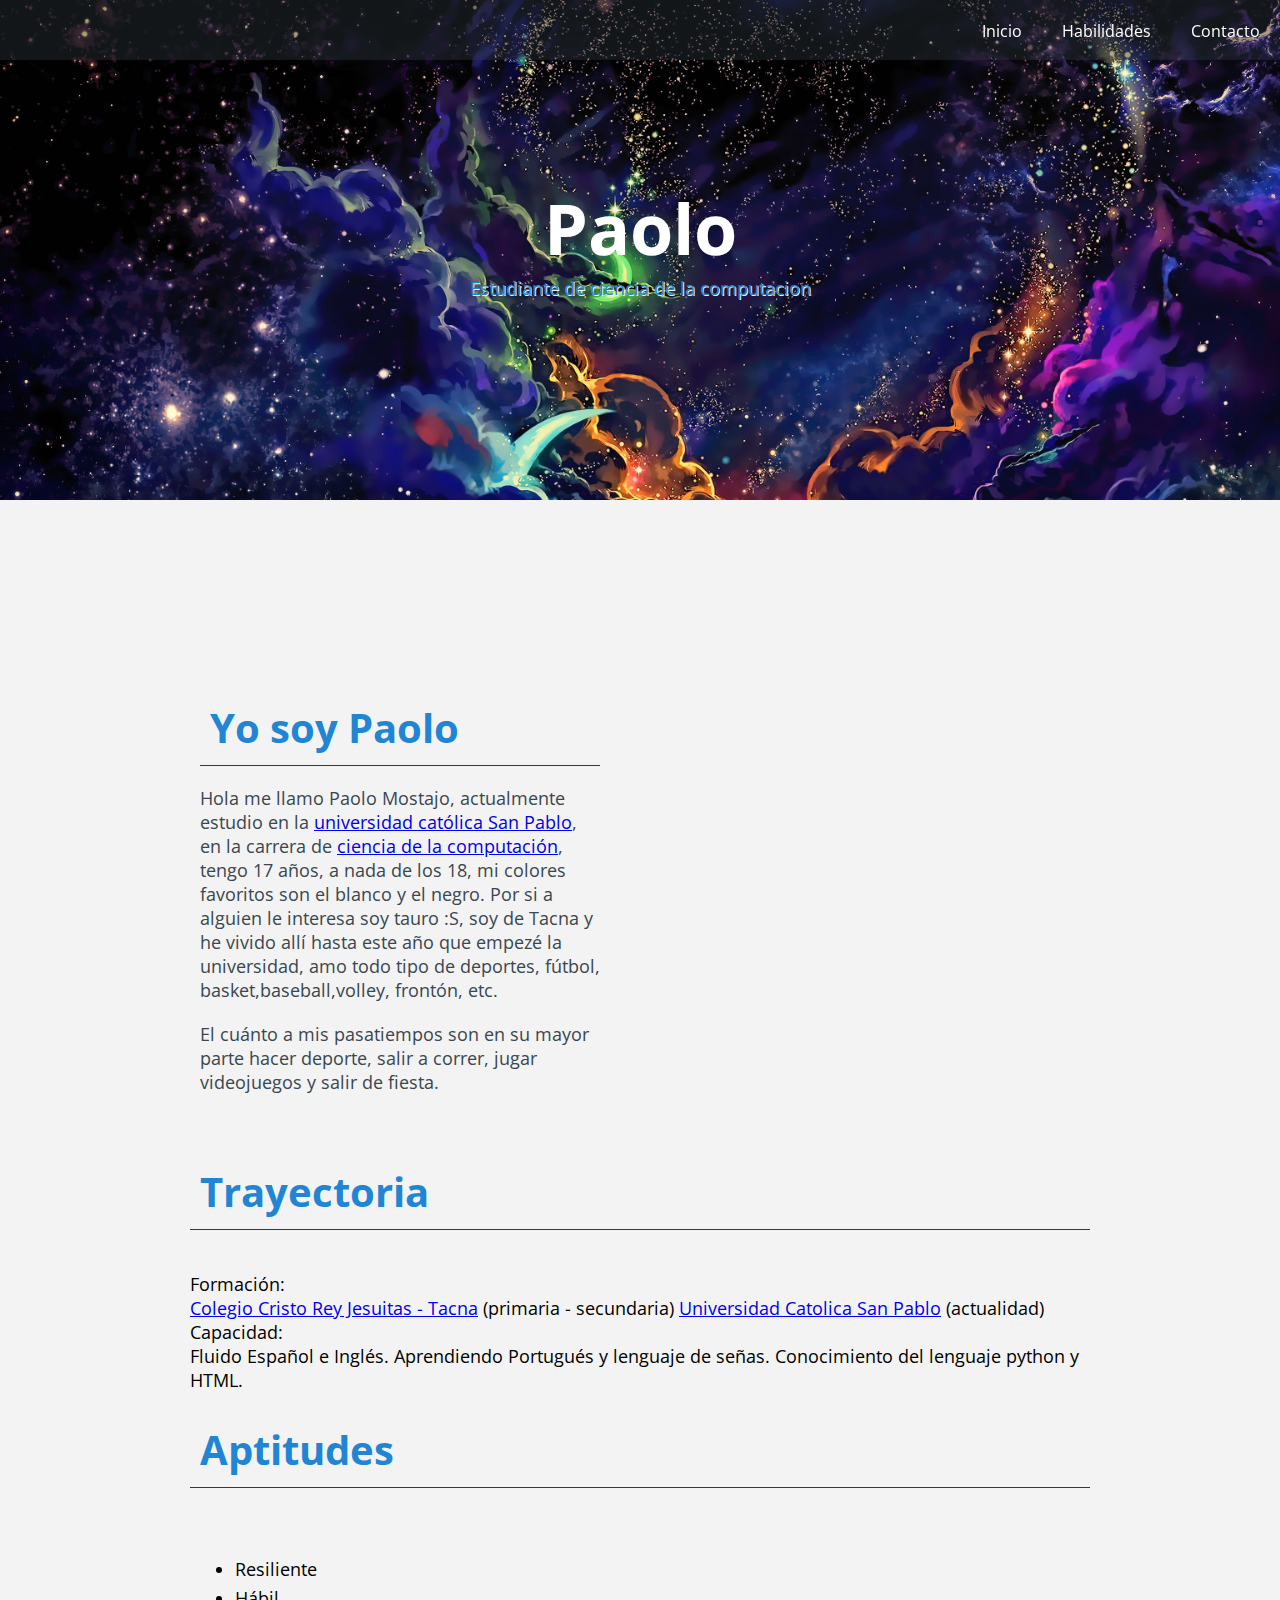
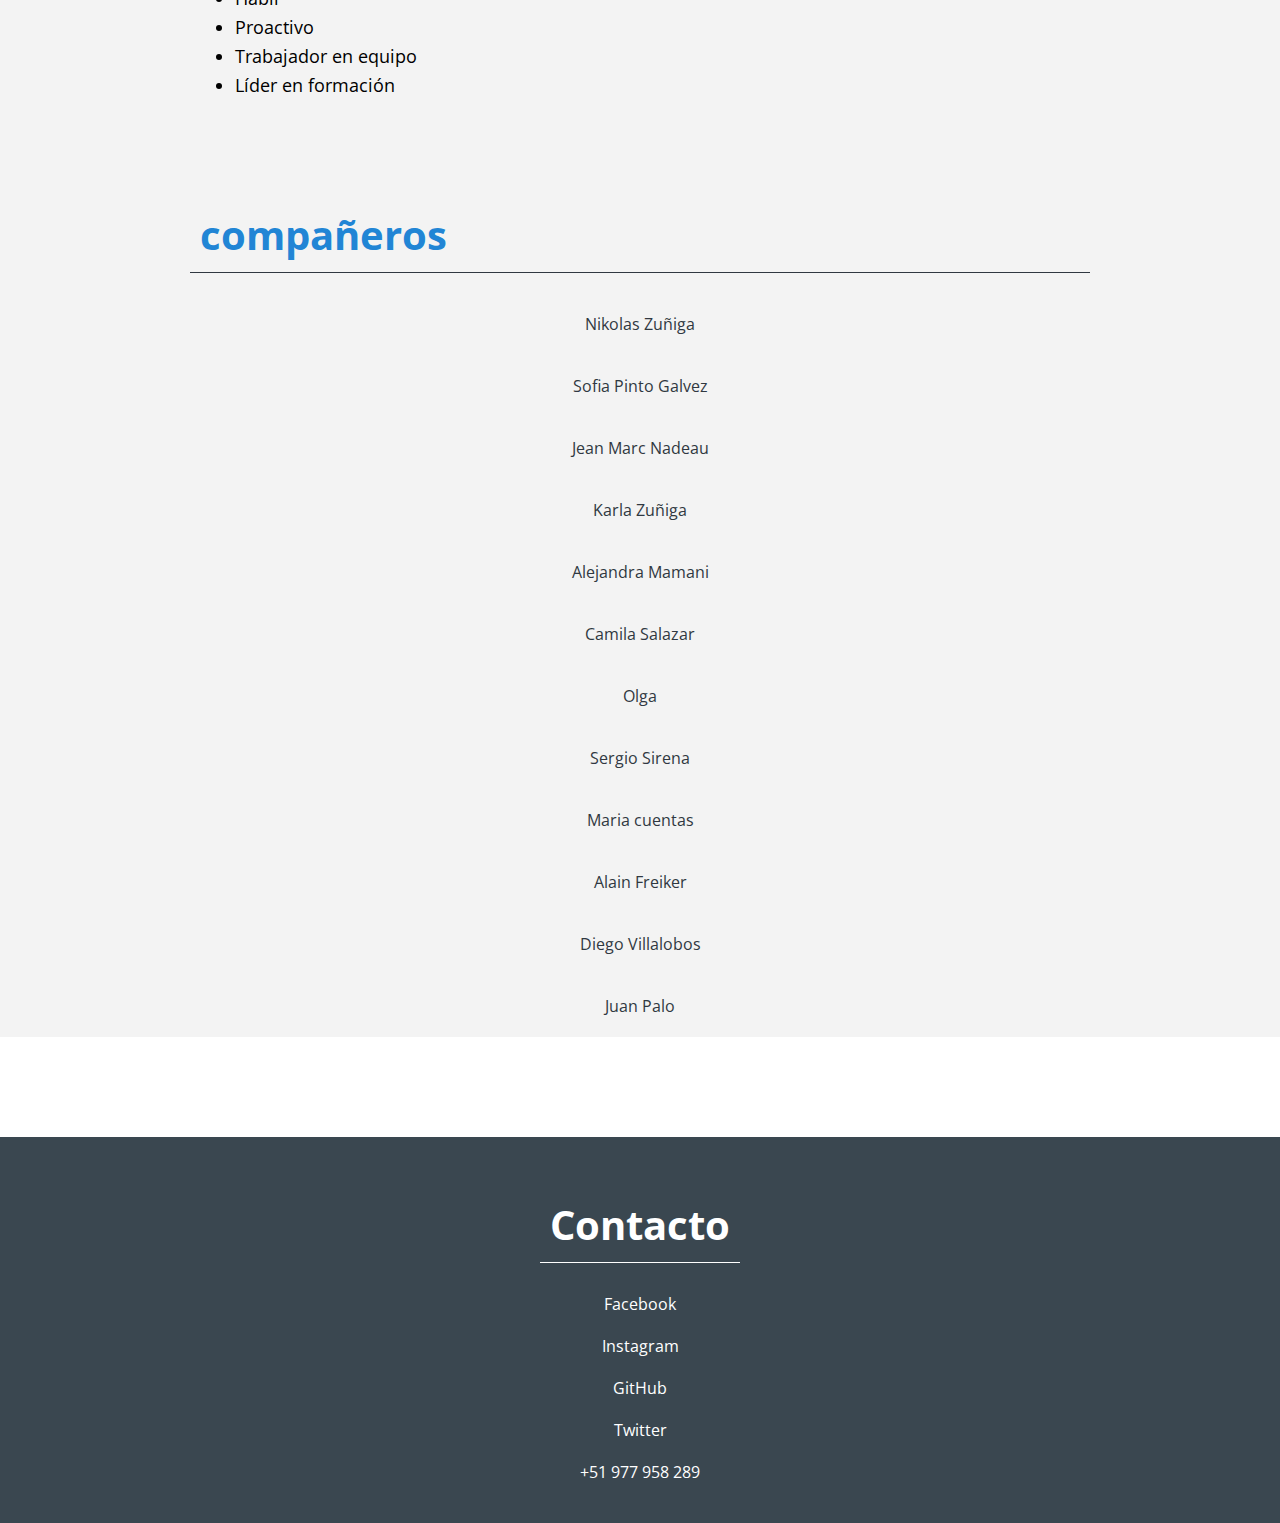
==== index.html @ 3700aa0b "Update index.html" ====
<!DOCTYPE html>
<html lang="en">
<head>
    <meta audience="all">
	<meta name="author" content="Paolo Mostajo" >
	<meta name="keywords" content="Paolo Mostajo, Paolo Jesús Mostajo Alor">
    <meta charset="UTF-8">
    <meta http-equiv="X-UA-Compatible" content="IE=edge">
    <meta name="viewport" content="width=device-width, initial-scale=1.0">
    <title>Paolo Mostajo</title>
    <link rel="stylesheet" href="style.css">
</head>
<body>
    <div class="fondo_1">
        <header>
            <div class="center">
                <h1>Paolo</h1>
                <p>Estudiante de ciencia de la computacion</p>
            </div>
            <nav>
                <a class="link" href="">Inicio</a>
                <a class="link" href="">Habilidades</a>
                <a class="link" href="">Contacto</a>
            </nav>
        </header>
    </div>
        <main>
            <div class="aaaa">
                <div class="info">
                    <h2>Yo soy Paolo</h2>
                    <p>Hola me llamo Paolo Mostajo, actualmente estudio en la <a href="https://ucsp.edu.pe">universidad católica San Pablo</a>, en la carrera de <a href="https://cs.ucsp.edu.pe/?_ga=2.201034984.752700638.1669158027-1874107757.1658267426">ciencia de la computación</a>, tengo 17 años, a nada de los 18, mi colores favoritos son el blanco y el negro. Por si a alguien le interesa soy tauro :S, soy de Tacna y he vivido allí hasta este año que empezé la universidad, amo todo tipo de deportes, fútbol, basket,baseball,volley, frontón, etc.</p>
                    <p>El cuánto a mis pasatiempos son en su mayor parte hacer deporte, salir a correr, jugar videojuegos y salir de fiesta.</p>
                </div>
                <img src="https://github.com/PaoloJMA/PaoloMostajo/blob/main/Assets/foto.jpg?raw=true" alt="">
            </div>
            <div class="tamaño">
                <h2>Trayectoria</h2>
                <br>
                <p>Formación:</p><p>
		    <a href="https://ccr.edu.pe/">Colegio Cristo Rey Jesuitas - Tacna</a> (primaria - secundaria)
		    <a href="https://cs.ucsp.edu.pe/"> Universidad Catolica San Pablo</a> (actualidad) </p>
		    
                    
                <p>Capacidad:</p><p>
                    Fluido Español e Inglés.
                    Aprendiendo Portugués y lenguaje de señas.
                    Conocimiento del lenguaje python y HTML.</p>
            </div>
            <div class="tamaño">
                <h2>Aptitudes</h2>
                <br>
                <br>
                <ul>
                    <li>Resiliente</li>
                    <li>Hábil</li>
                    <li>Proactivo</li>
                    <li>Trabajador en equipo</li>
                    <li>Líder en formación</li>
                </ul>
            </div>
            <div class="compañeros">
                <h2>compañeros</h2>
                <a class="link link-comp" target="_blank" href="https://nikolaszm.github.io">Nikolas Zuñiga</a>
                <a class="link link-comp" target="_blank" href="https://sofiapintogalvez.github.io/">Sofia Pinto Galvez</a>
                <a class="link link-comp" target="_blank" href="https://jeanmarcnadeauhuamani.com">Jean Marc Nadeau</a>
                <a class="link link-comp" target="_blank" href="https://karlazuniga3001-36dbb.web.app/">Karla Zuñiga</a>
                <a class="link link-comp" target="_blank" href="https://aleemp.github.io/AlejandraEMP/">Alejandra Mamani</a>
                <a class="link link-comp" target="_blank" href="https://valensazu.github.io">Camila Salazar</a>
                <a class="link link-comp" target="_blank" href="https://olgangelica.000webhostapp.com/">Olga</a>
                <a class="link link-comp" target="_blank" href="http://sergiosirenainfo.ml/">Sergio Sirena</a>
                <a class="link link-comp" target="_blank" href="https://mariafernandacuentas.000webhostapp.com/">Maria cuentas</a>
                <a class="link link-comp" target="_blank" href="https://frac722.github.io/">Alain Freiker</a>
                <a class="link link-comp" target="_blank" href="http://diegovillalobosa.github.io/">Diego Villalobos</a>
                <a class="link link-comp" target="_blank" href="https://juanpalo1.github.io/">Juan Palo</a>
            </div>
        </main>
    <footer>
        <h2>Contacto</h2>
        <div class="redes">
            <a class="link social" href="https://www.facebook.com/paolo.mostajoalor?mibextid=ZbWKwL">Facebook</a>
            <a class="link social" href="https://instagram.com/paolo_jma?igshid=NDk5N2NlZjQ=">Instagram</a>
            <a class="link social" href="https://github.com/PaoloJMA">GitHub</a>
            <a class="link social" href="https://twitter.com/paolo_jmaa?t=DUR7wjcg6uBm567FDmORNw&s=09">Twitter</a>
            <a class="link social" href="#">+51 977 958 289</a>
        </div>
    </footer>
</body>
</html>
---- style.css ----
@import url('https://fonts.googleapis.com/css2?family=Open+Sans:wght@300&display=swap');

*{
    margin: 0;
    font-family: 'Open Sans', sans-serif;
}

.fondo_1{
    background-image: url(Assets/fondo1.jpg);
    background-size: cover;
    background-repeat: no-repeat;
    background-attachment: fixed;
    height: 500px;
}

header{
    color: white;
    display: flex;
    justify-content: center;
}
h1{
    font-size: 70px;
    padding-top: 180px;
}
nav{
    position: fixed;
    width: 100%;
    width: 100%;
    height: 60px;
    display: flex;
    justify-content: end;
    background-color: #30384162;
}
.center > p{
    color:#2185D5;
    text-shadow: #F3F3F3 1px 1px;
}
.link{
    color: white;
    text-decoration: none;
    padding: 20px;
}

main{
    background-color: #F3F3F3;
    width: 100%;
}
.center{
    text-align: center;
}
p{
    font-size: 18px;
}
.aaaa{
    padding-top: 150px;
    display: flex;
    justify-content: center;
    align-items: center;
}
.info{
    width: 400px;
    padding: 40px;

}
.info > p{
    margin-top: 20px;
    color: #3A4750;

}
img{
    width: 400px;
    padding: 40px;

}

footer{
    background-color: #3A4750;
    display: flex;
    flex-direction: column;
    justify-content: center;
    align-items: center;
    padding: 30px;
}

.redes{
    display: flex;
    flex-direction: column;
}



.social{
    padding: 10px;
    text-align: center;
}

h2{
    font-size: 40px;
    color: #2185D5;
    border-bottom: #303841 1px solid;
    padding: 10px;
    margin-bottom: 20px;

}

footer > h2{
    color: white;
    border-bottom: white 1px solid;
    margin: 20px;

}

.link:hover{
    color: #2184d5;
    background-color: white;
}

.compañeros{
    width: 900px;
    margin: auto;
    display: flex;
    flex-direction: column;
    margin-bottom: 100px;
    margin-top: 100px;
}

.link-comp{
    color:#303841 ;
    width: 300px;
    margin: auto;
    text-align: center;
    transition: all ease-in-out 0.2s;
}
.link-comp:hover{
    background-color: #2185D5;
    color: white;
}
.tamaño{
    width: 900px;
    margin: auto;
    margin-top: 20px;
}

li{
    font-size: 18px;
    margin: 5px;
}
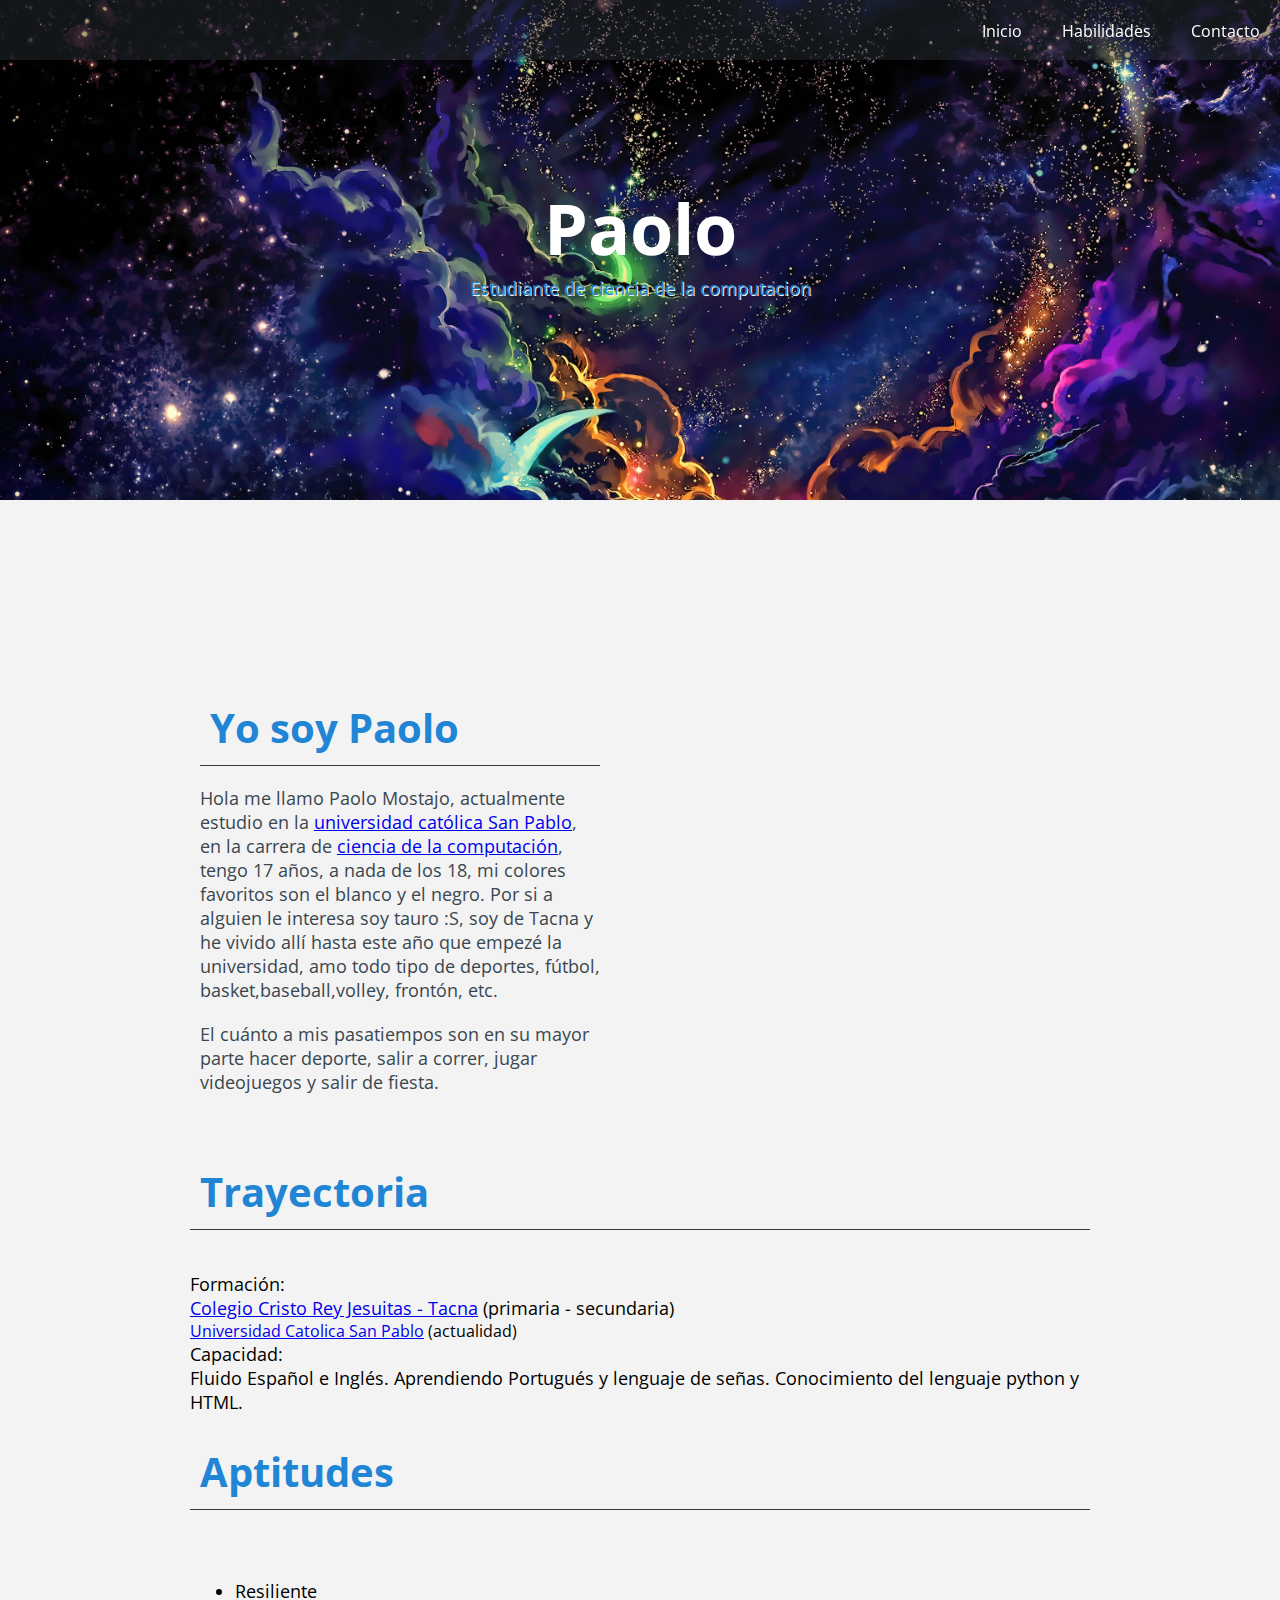
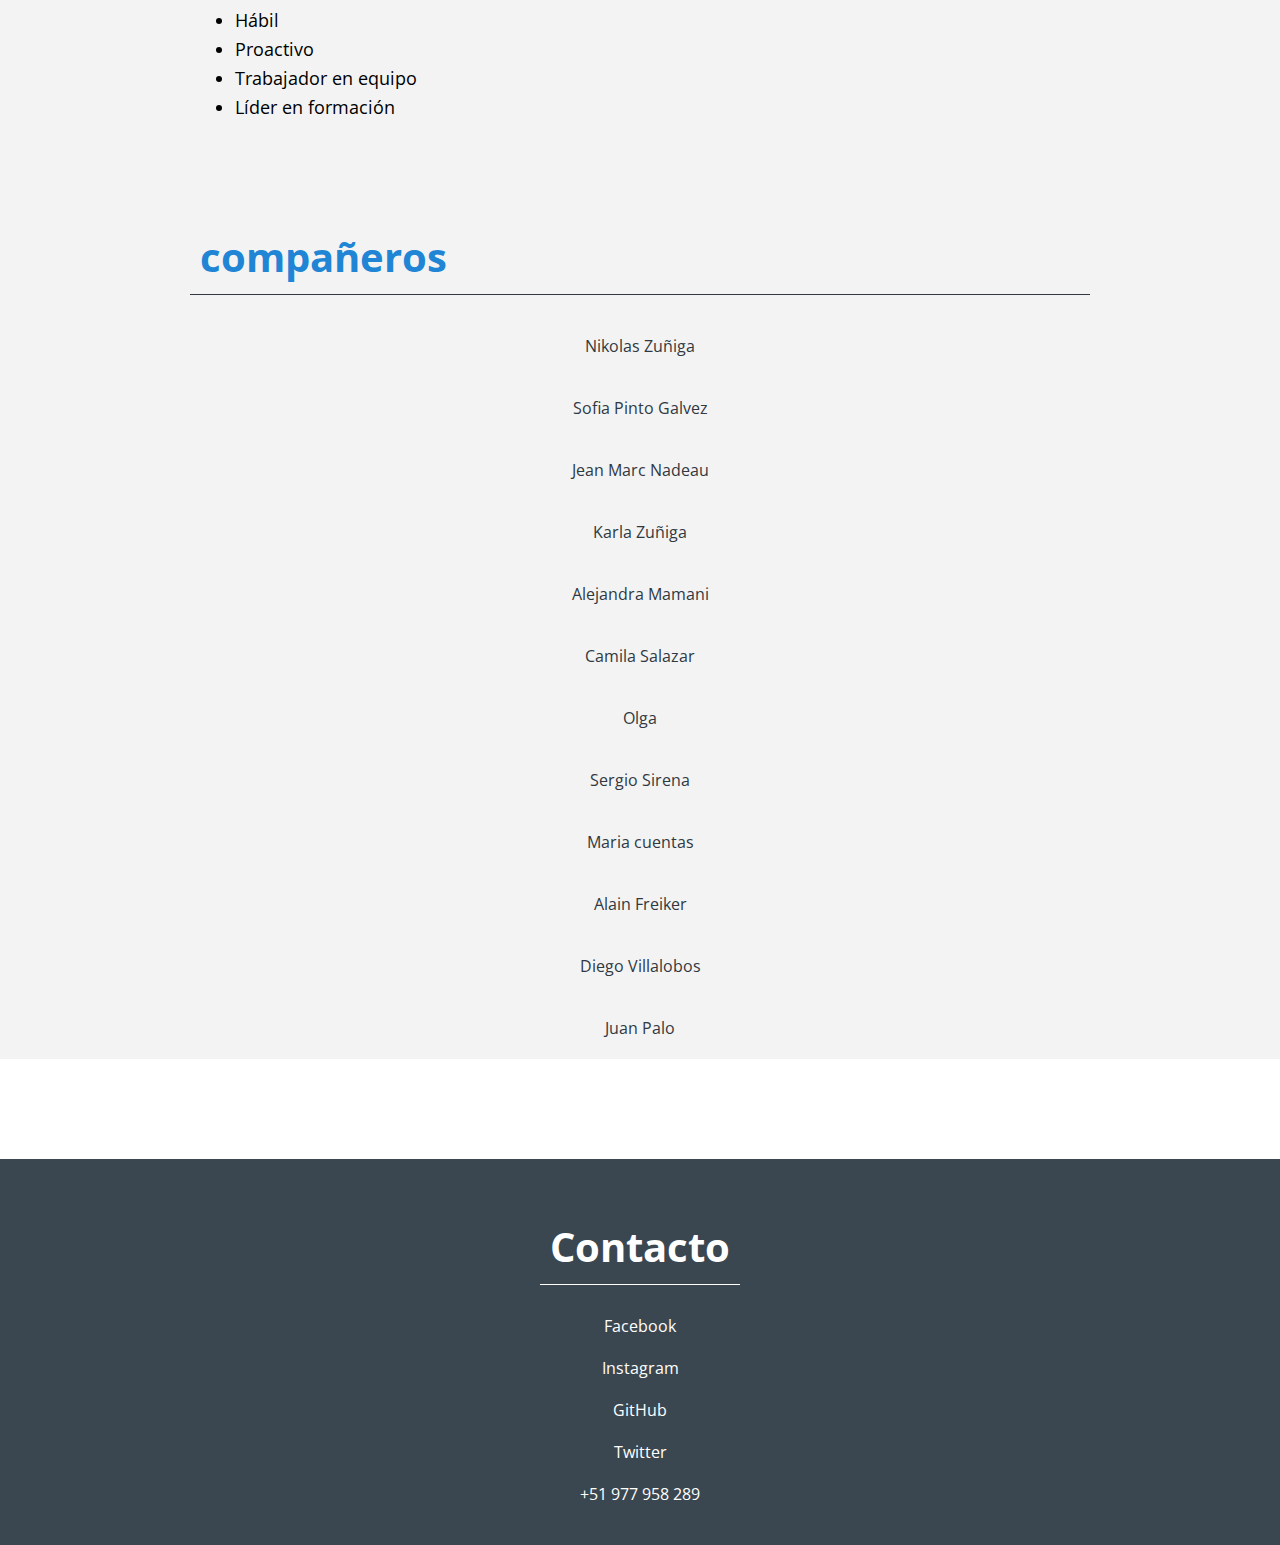
==== commit ea46d2ed: "Update index.html" ====
--- a/index.html
+++ b/index.html
@@ -37,7 +37,7 @@
                 <h2>Trayectoria</h2>
                 <br>
                 <p>Formación:</p><p>
-		    <a href="https://ccr.edu.pe/">Colegio Cristo Rey Jesuitas - Tacna</a> (primaria - secundaria)
+		    <a href="https://ccr.edu.pe/">Colegio Cristo Rey Jesuitas - Tacna</a> (primaria - secundaria) </p>
 		    <a href="https://cs.ucsp.edu.pe/"> Universidad Catolica San Pablo</a> (actualidad) </p>
 		    
                     
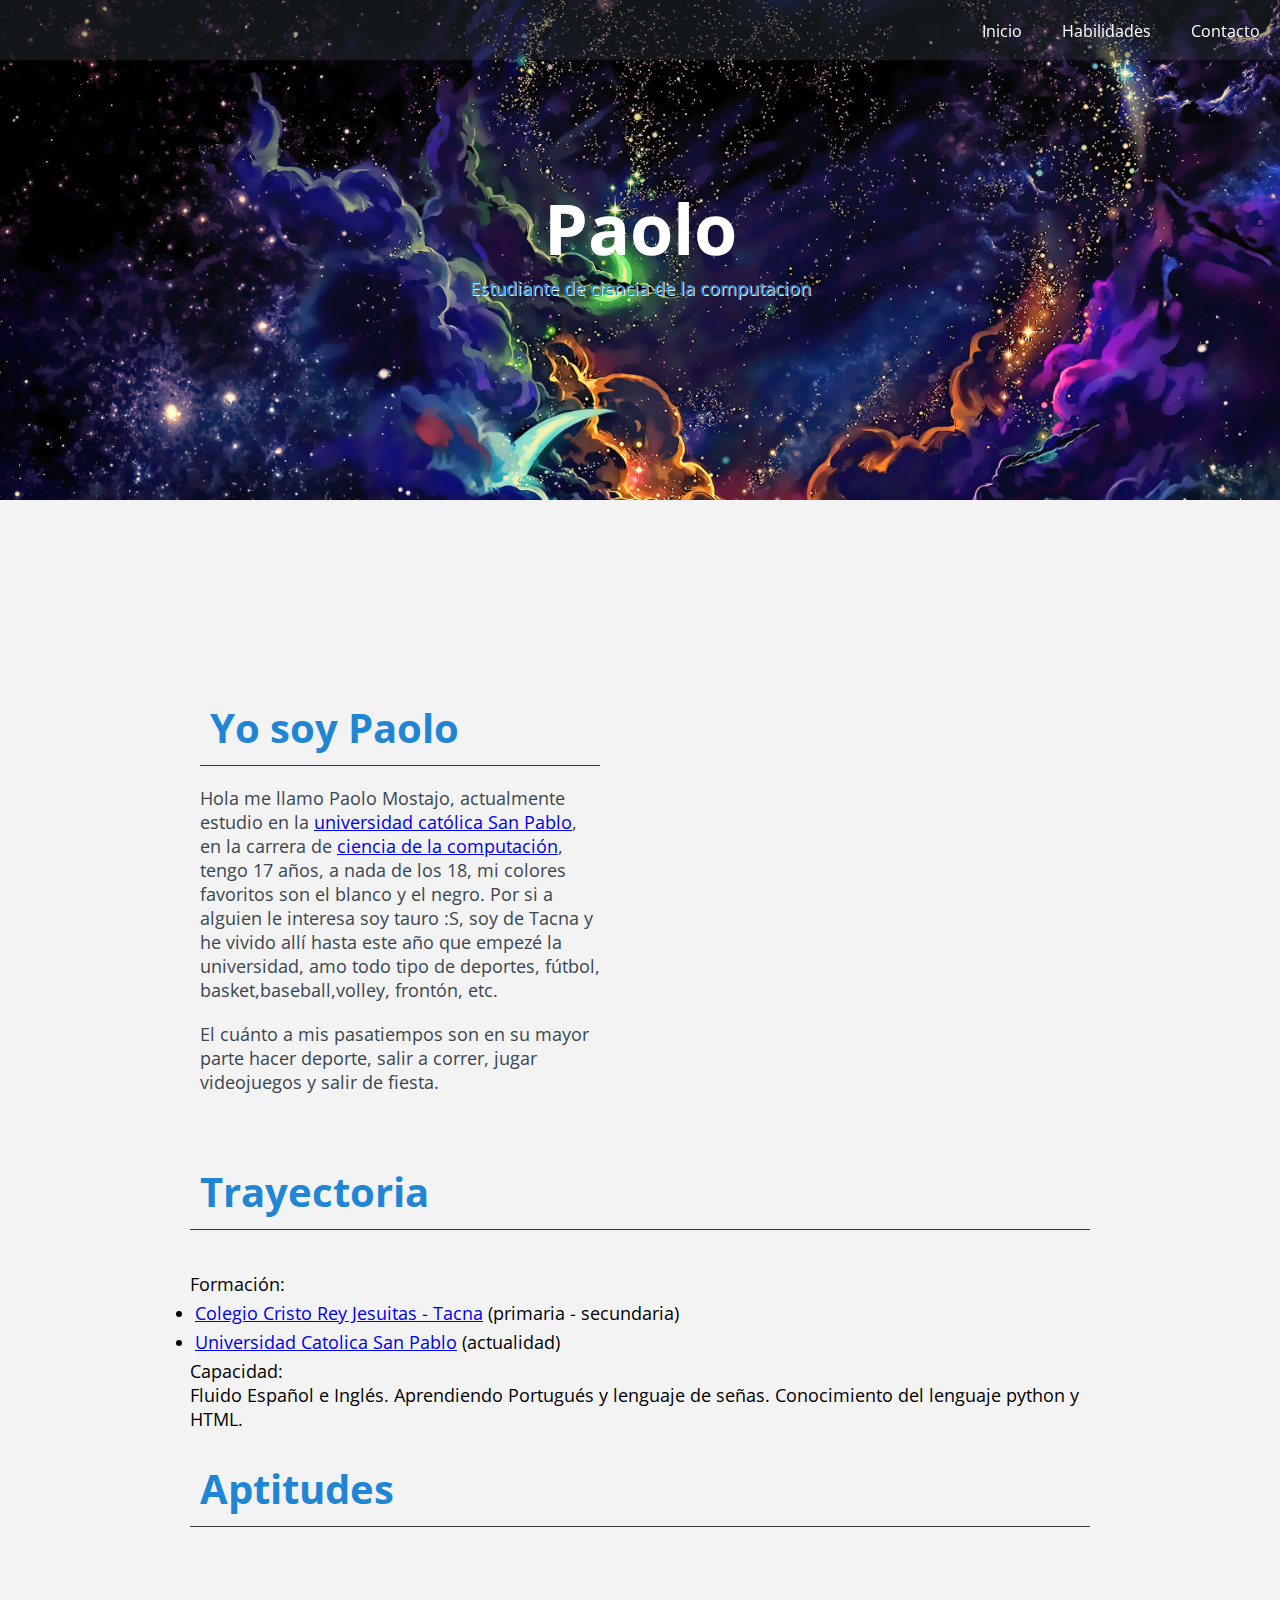
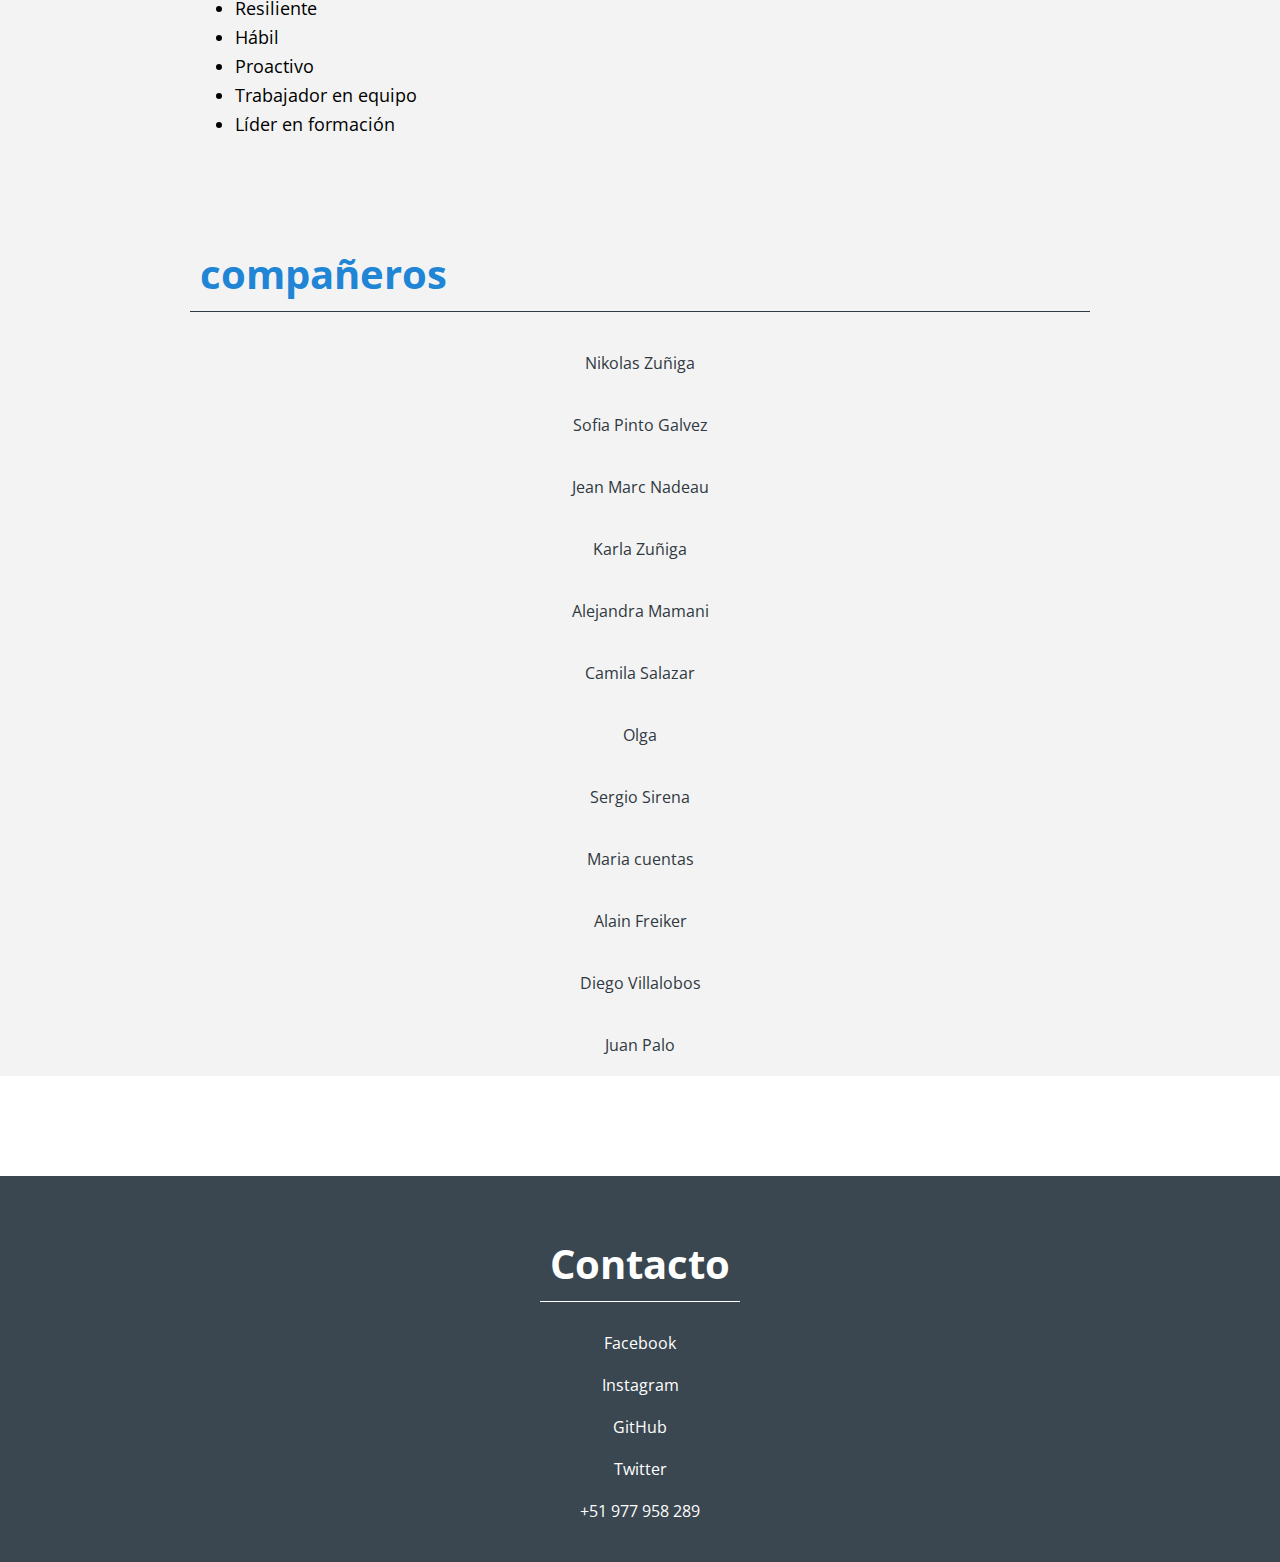
==== commit 13c27731: "Update index.html" ====
--- a/index.html
+++ b/index.html
@@ -37,8 +37,8 @@
                 <h2>Trayectoria</h2>
                 <br>
                 <p>Formación:</p><p>
-		    <a href="https://ccr.edu.pe/">Colegio Cristo Rey Jesuitas - Tacna</a> (primaria - secundaria) </p>
-		    <a href="https://cs.ucsp.edu.pe/"> Universidad Catolica San Pablo</a> (actualidad) </p>
+		    <li> <a href="https://ccr.edu.pe/">Colegio Cristo Rey Jesuitas - Tacna</a> (primaria - secundaria) </li> </p>
+		    <li> <a href="https://cs.ucsp.edu.pe/"> Universidad Catolica San Pablo</a> (actualidad) </p> </li>
 		    
                     
                 <p>Capacidad:</p><p>
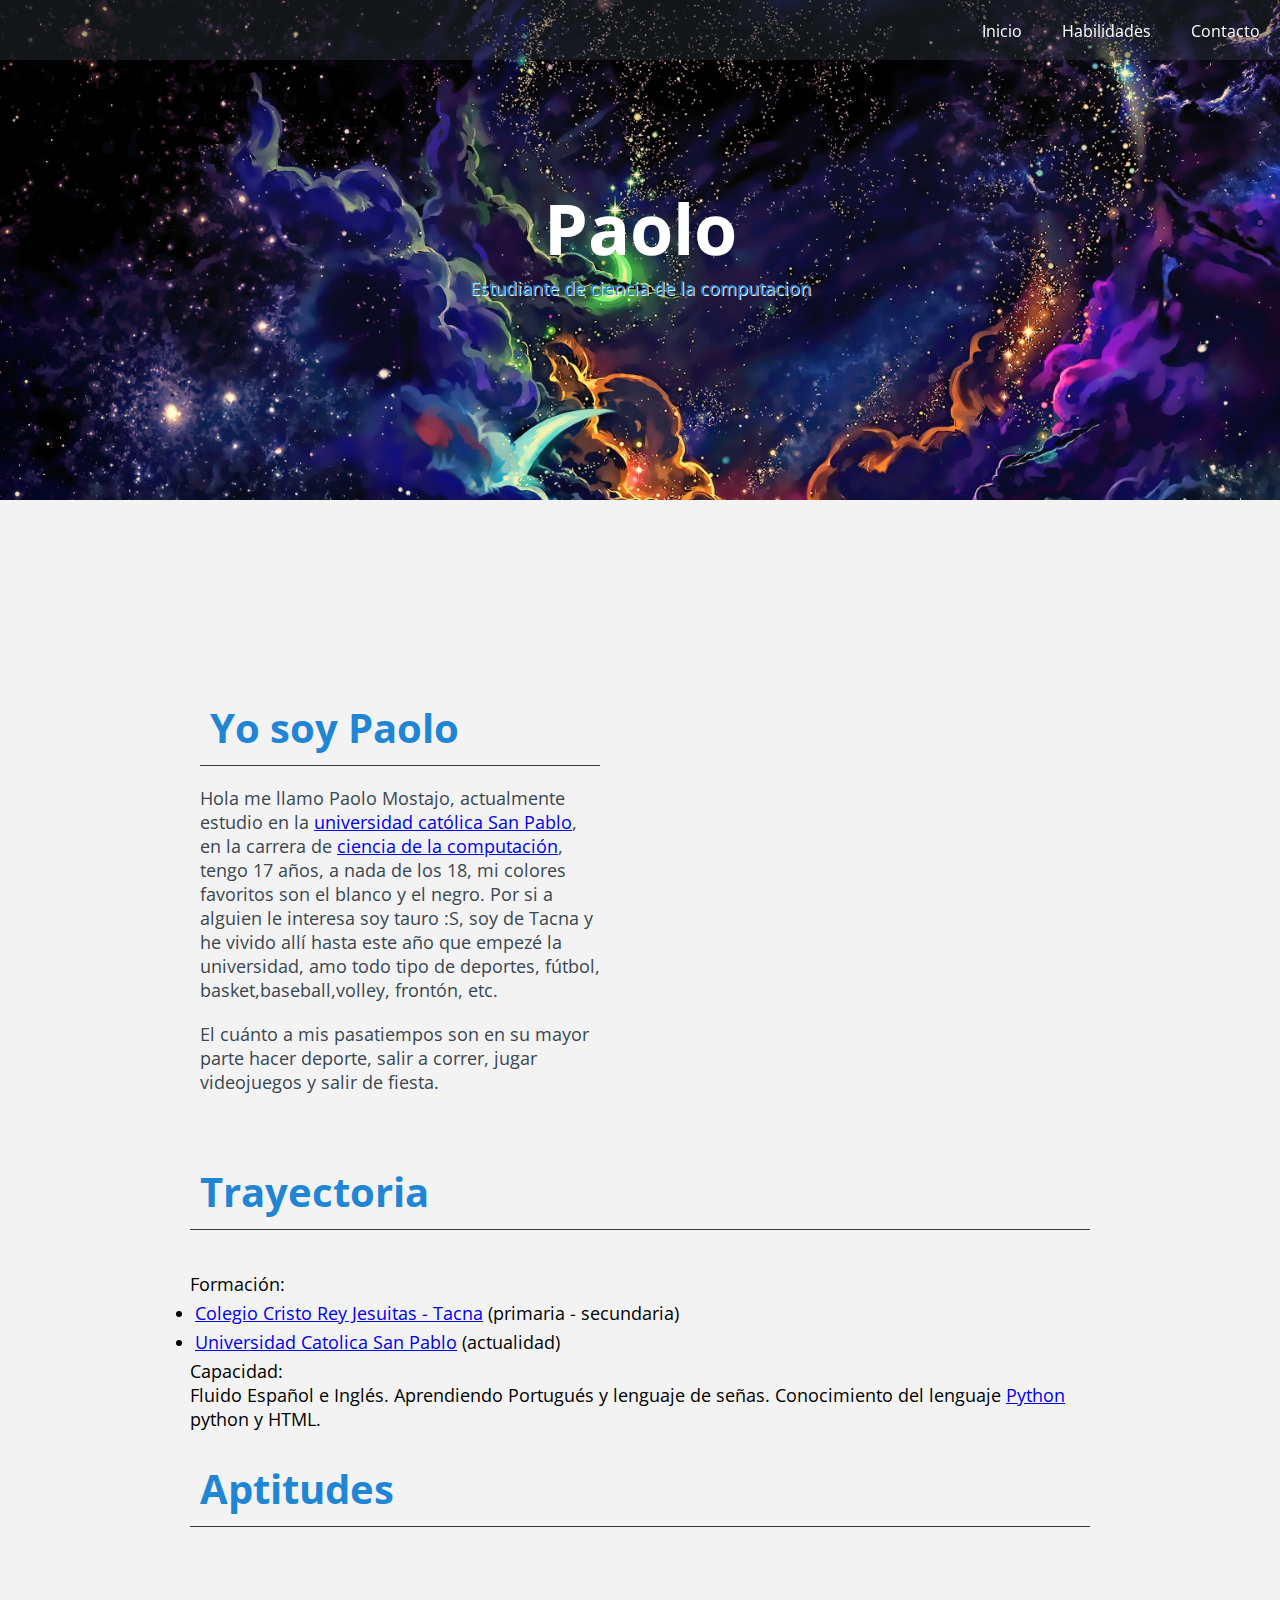
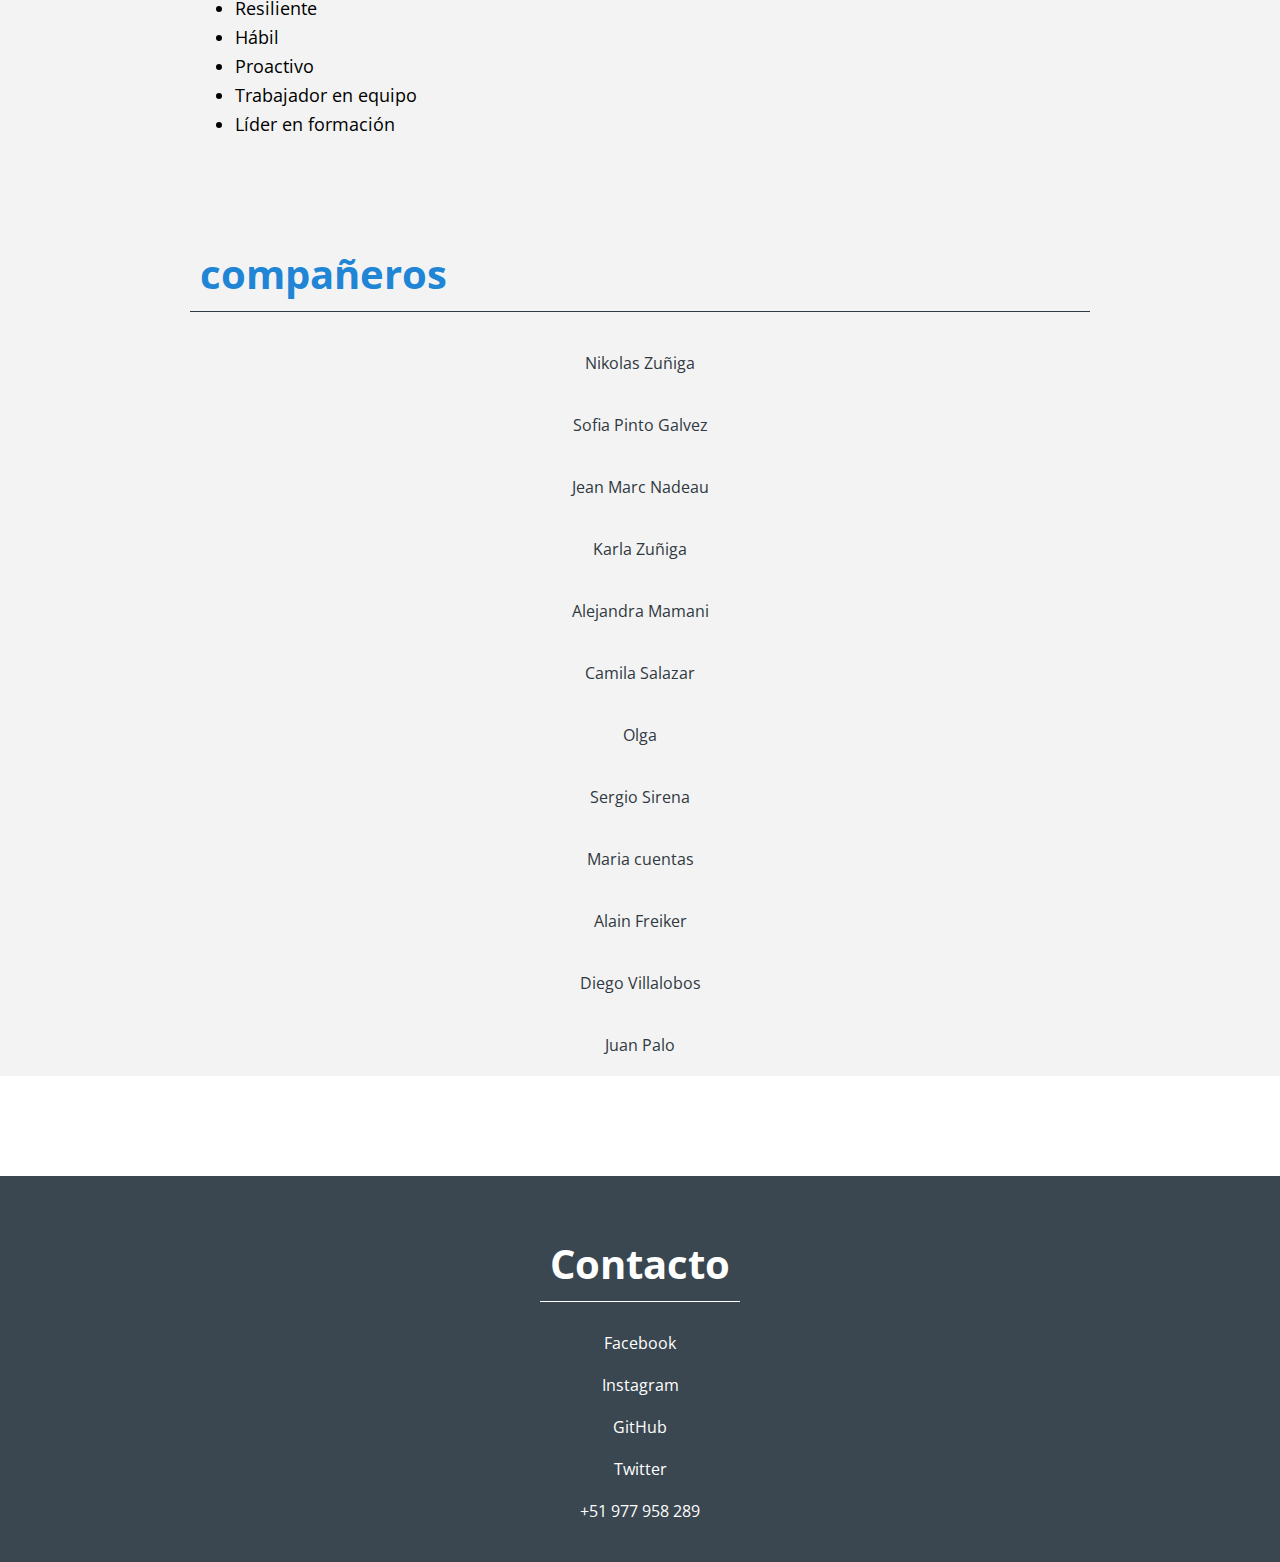
==== commit 98f014ea: "Update index.html" ====
--- a/index.html
+++ b/index.html
@@ -38,13 +38,13 @@
                 <br>
                 <p>Formación:</p><p>
 		    <li> <a href="https://ccr.edu.pe/">Colegio Cristo Rey Jesuitas - Tacna</a> (primaria - secundaria) </li> </p>
-		    <li> <a href="https://cs.ucsp.edu.pe/"> Universidad Catolica San Pablo</a> (actualidad) </p> </li>
+		    <li> <a href="https://cs.ucsp.edu.pe/"> Universidad Catolica San Pablo</a> (actualidad) </li></p> 
 		    
                     
                 <p>Capacidad:</p><p>
                     Fluido Español e Inglés.
                     Aprendiendo Portugués y lenguaje de señas.
-                    Conocimiento del lenguaje python y HTML.</p>
+                    Conocimiento del lenguaje <a href="https://docs.python.org/es/3/tutorial/">Python</a> python y HTML.</p>
             </div>
             <div class="tamaño">
                 <h2>Aptitudes</h2>
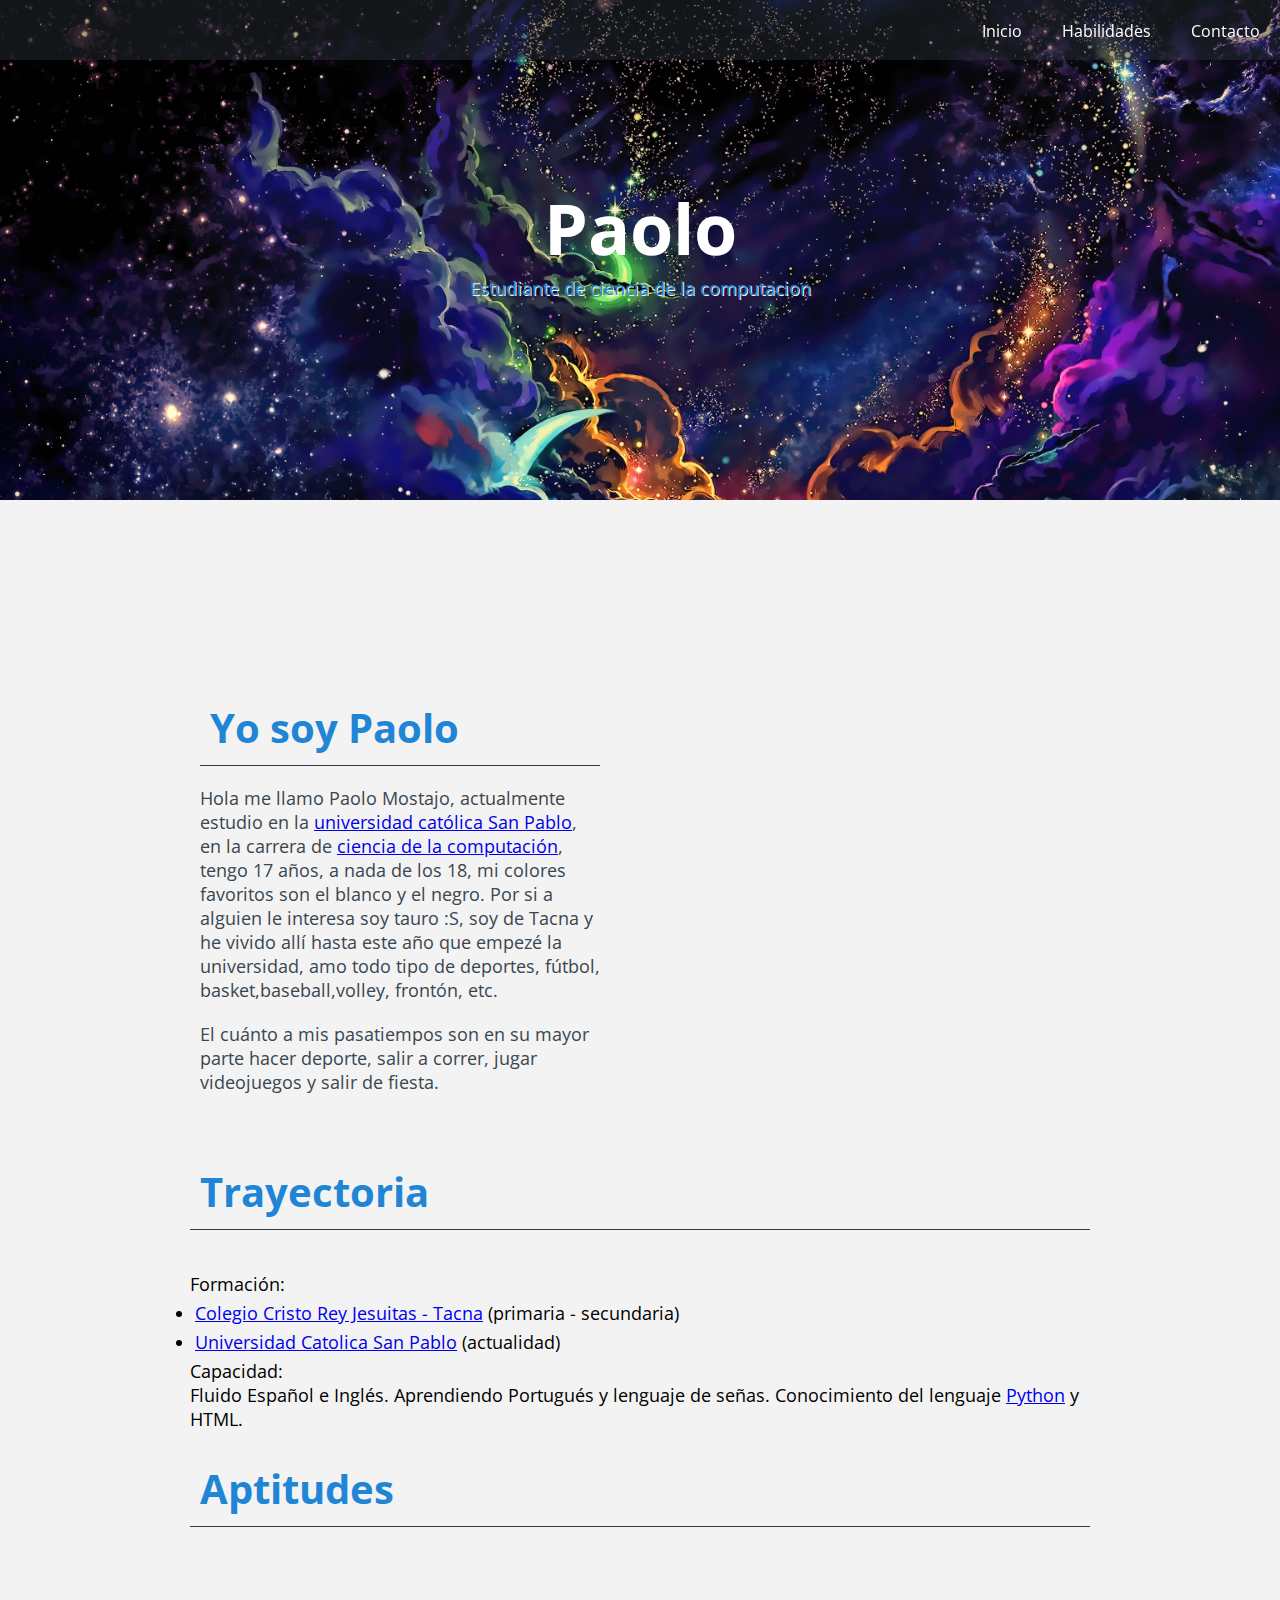
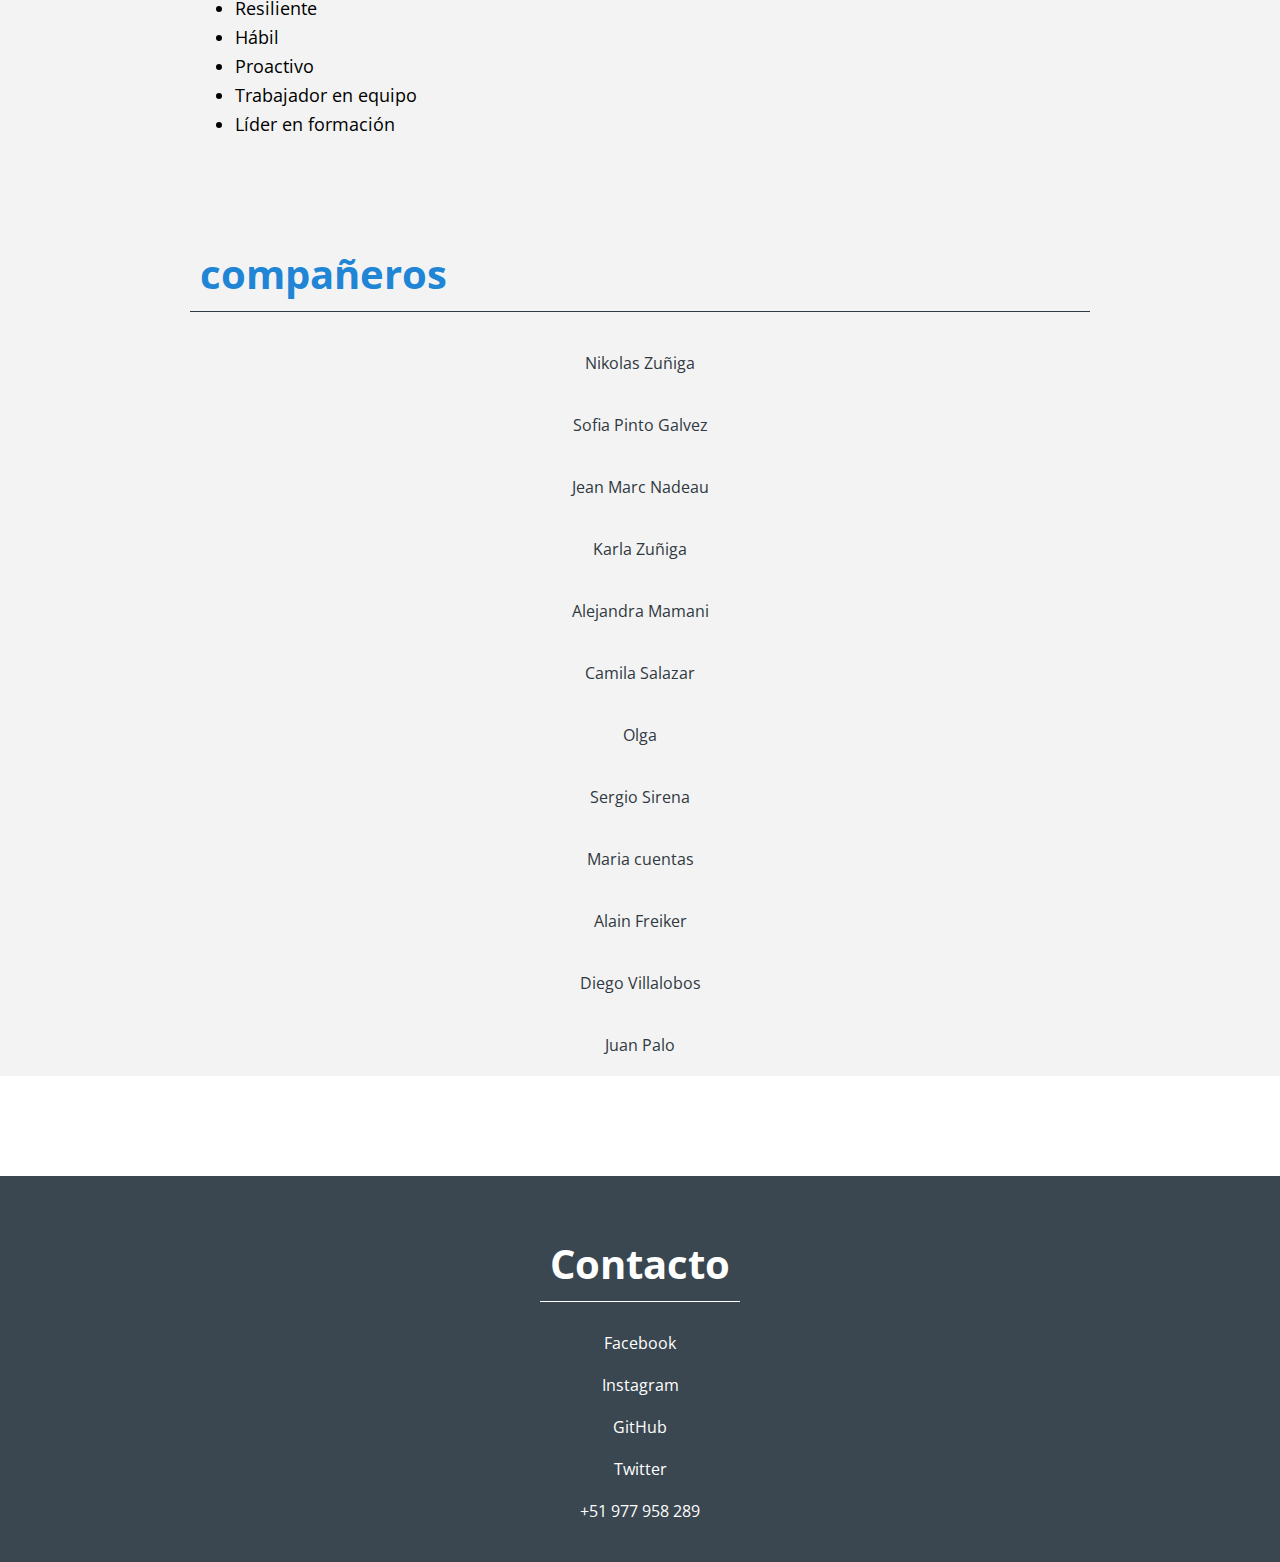
==== commit ba8c3f33: "Update index.html" ====
--- a/index.html
+++ b/index.html
@@ -44,7 +44,7 @@
                 <p>Capacidad:</p><p>
                     Fluido Español e Inglés.
                     Aprendiendo Portugués y lenguaje de señas.
-                    Conocimiento del lenguaje <a href="https://docs.python.org/es/3/tutorial/">Python</a> python y HTML.</p>
+                    Conocimiento del lenguaje <a href="https://docs.python.org/es/3/tutorial/">Python</a> y HTML.</p>
             </div>
             <div class="tamaño">
                 <h2>Aptitudes</h2>
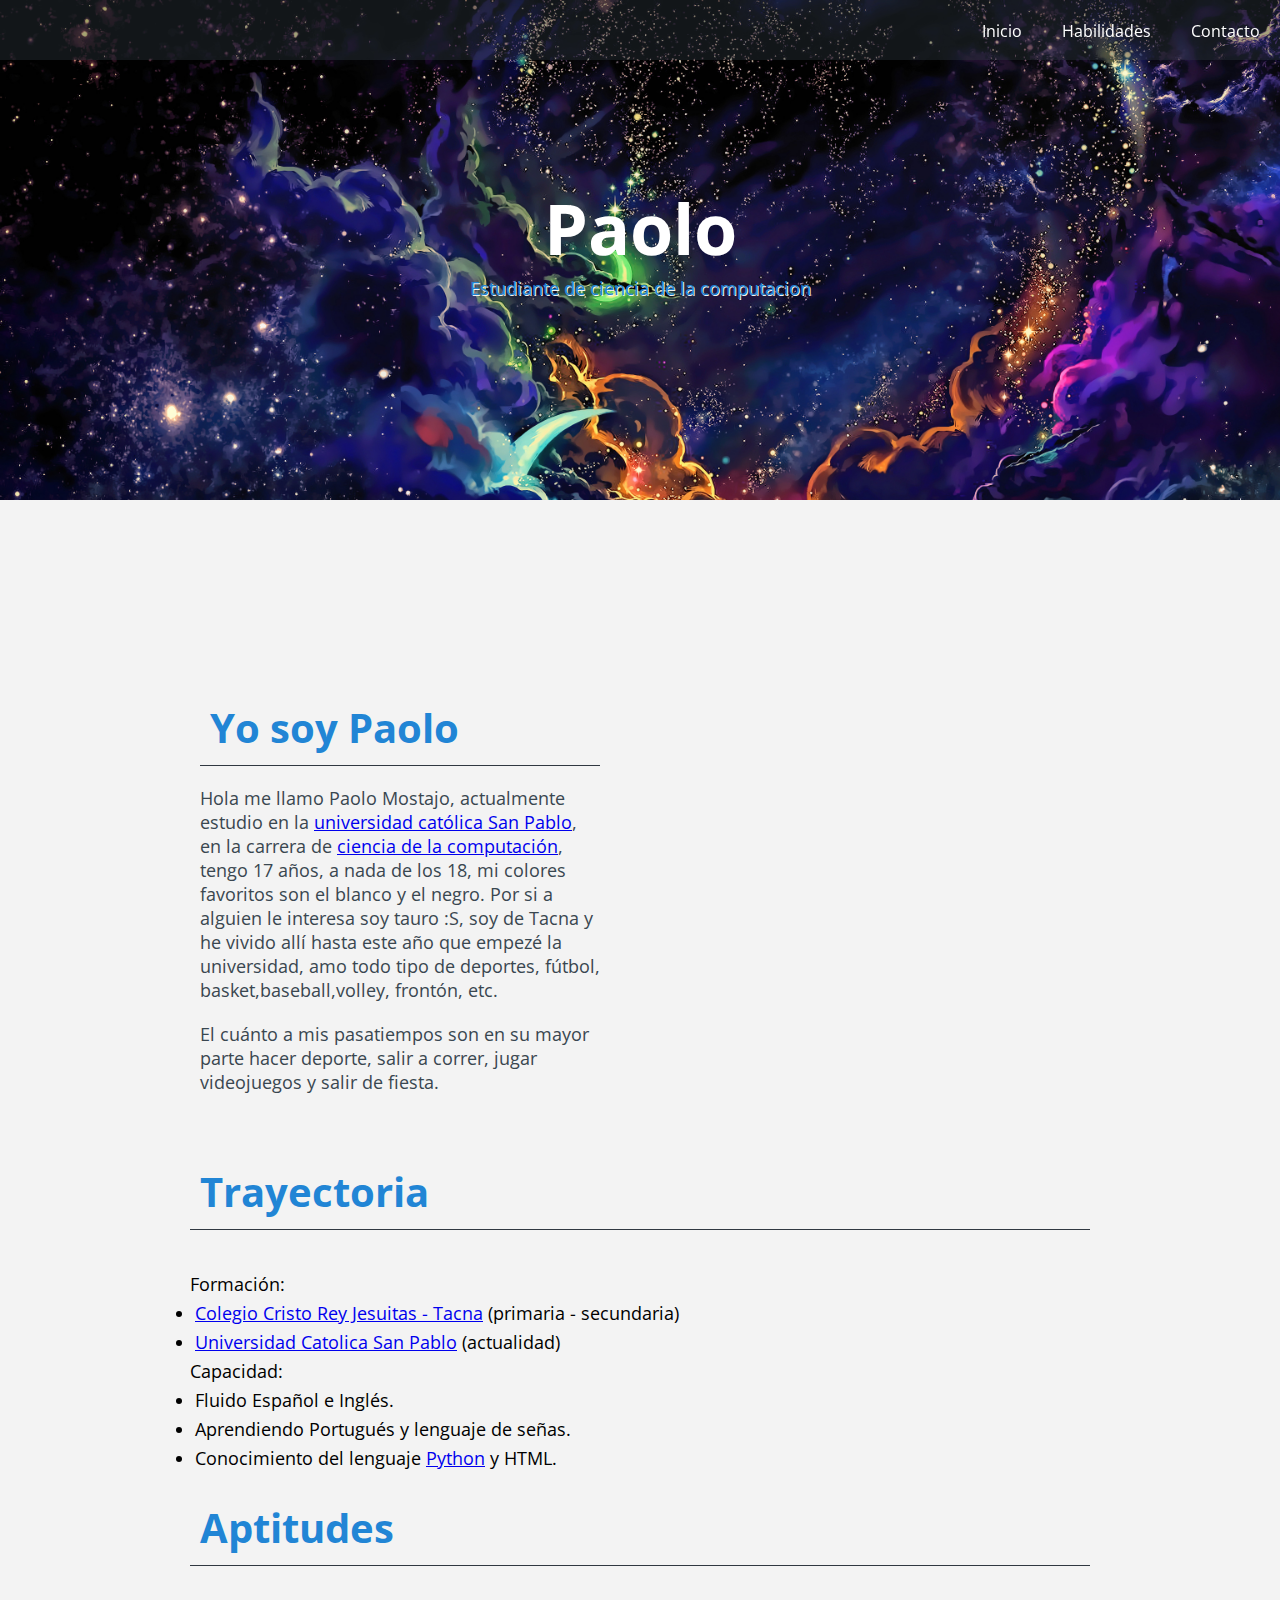
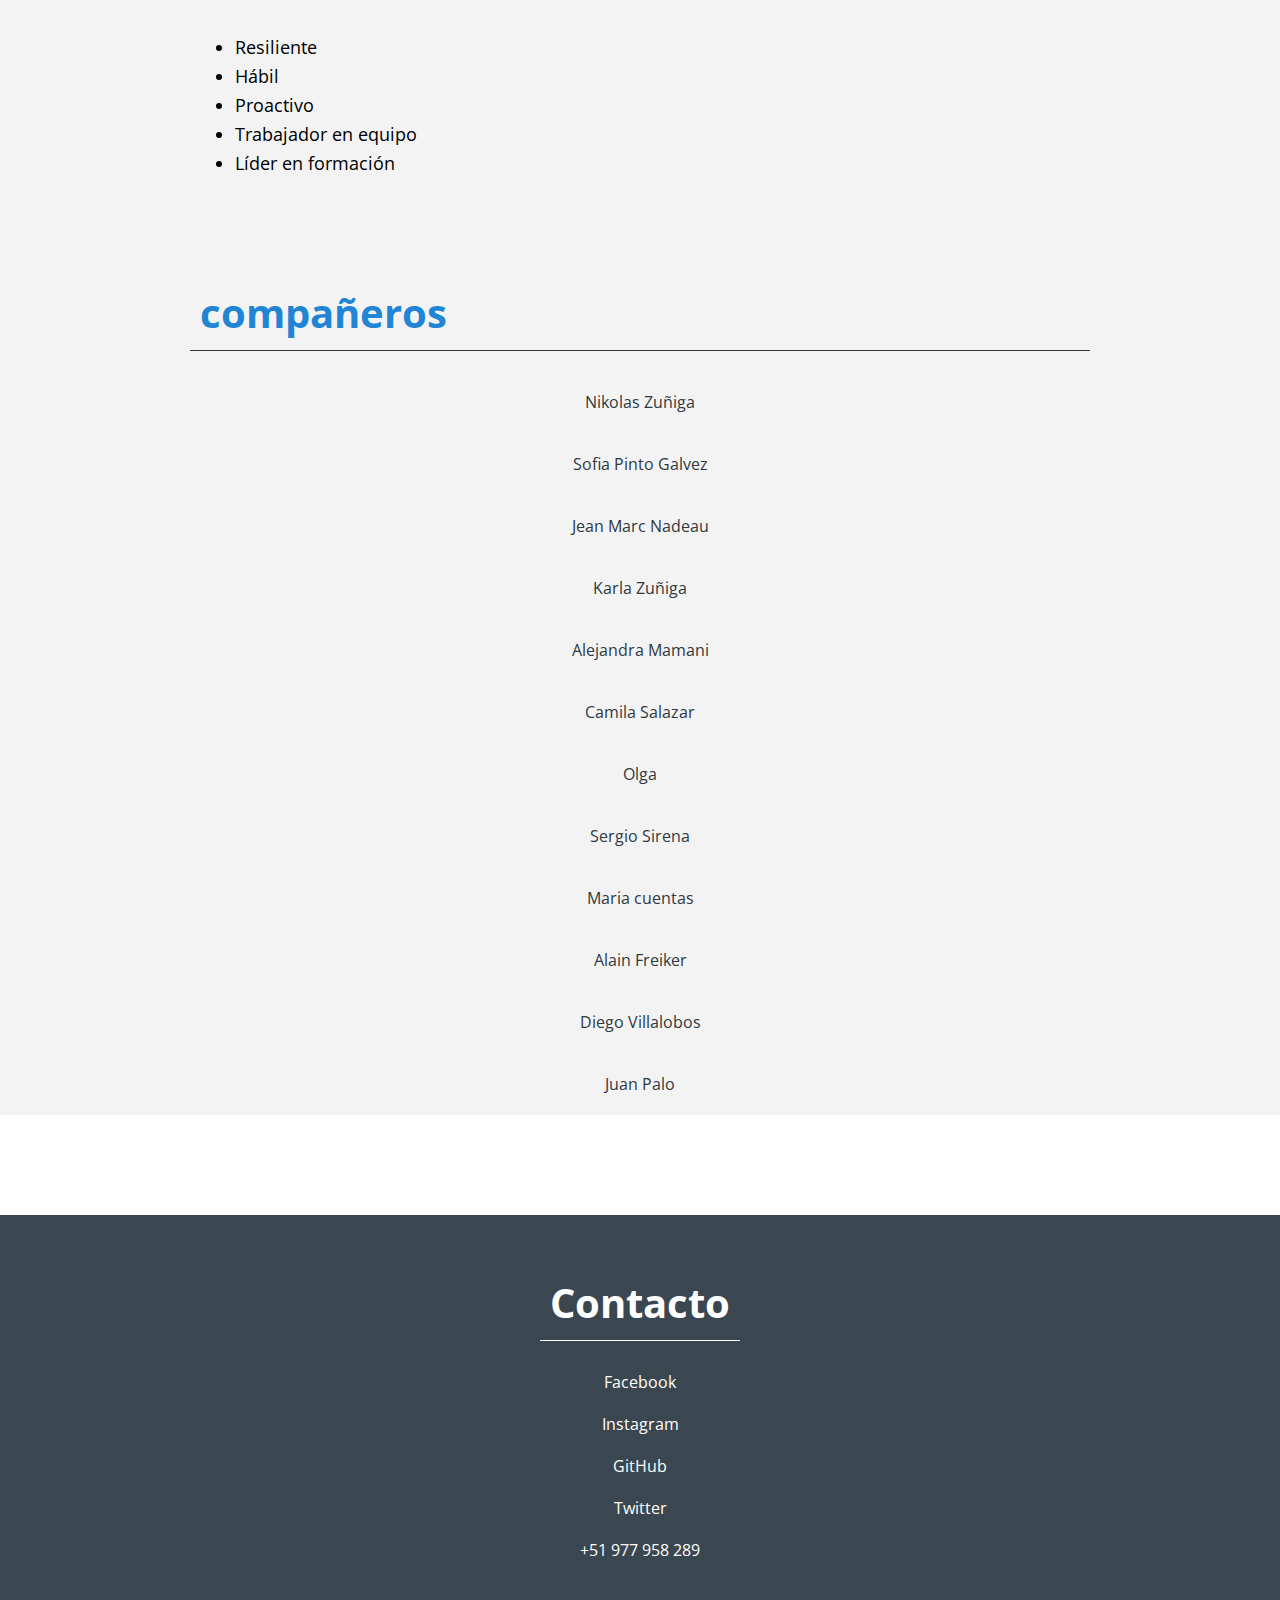
==== commit 2022945e: "Update index.html" ====
--- a/index.html
+++ b/index.html
@@ -42,9 +42,9 @@
 		    
                     
                 <p>Capacidad:</p><p>
-                    Fluido Español e Inglés.
-                    Aprendiendo Portugués y lenguaje de señas.
-                    Conocimiento del lenguaje <a href="https://docs.python.org/es/3/tutorial/">Python</a> y HTML.</p>
+                    <li> Fluido Español e Inglés. </li>
+                    <li> Aprendiendo Portugués y lenguaje de señas. </li>
+                    <li> Conocimiento del lenguaje <a href="https://docs.python.org/es/3/tutorial/">Python</a> y HTML. </li> </p> 
             </div>
             <div class="tamaño">
                 <h2>Aptitudes</h2>
